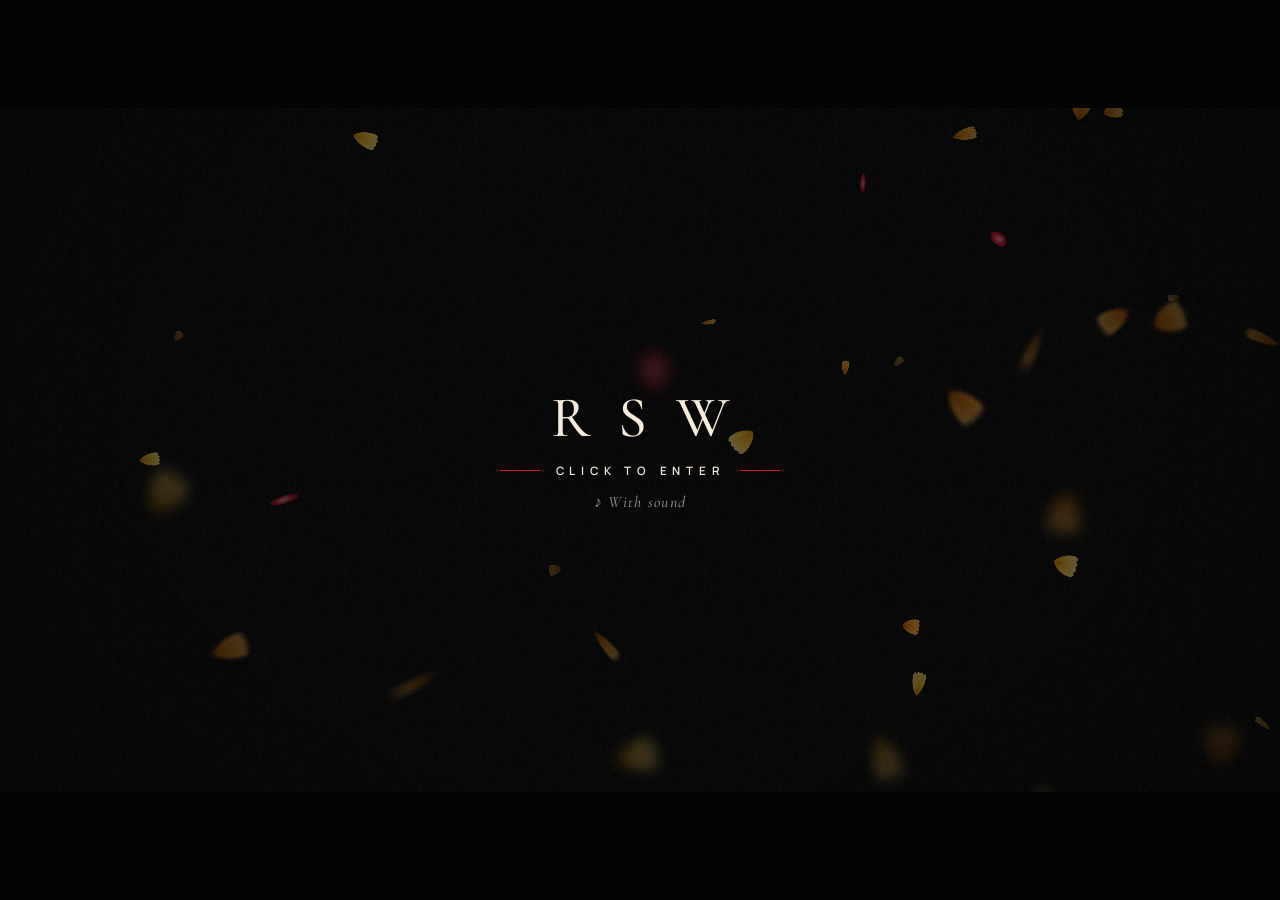
==== india/index.html @ d977381e "India version of the teaser, on its own link (/india/) The same teaser made Indian, beside the main " ====
<!doctype html>
<html lang="en">
<head>
  <meta charset="utf-8">
  <meta name="viewport" content="width=device-width, initial-scale=1, viewport-fit=cover">
  <!-- Designed dark in its own colours: a phone's forced dark mode mustn't repaint it -->
  <meta name="color-scheme" content="dark only">
  <meta name="theme-color" content="#070606">
  <title>RSW · Coming Soon</title>
  <meta name="description" content="Real Saiyan Wellness. The awakening begins soon.">
  <meta property="og:title" content="RSW · Coming Soon">
  <meta property="og:description" content="Real Saiyan Wellness. The awakening begins soon.">
  <link rel="icon" href="../favicon.svg" type="image/svg+xml">
  <!-- Test link: keep search engines out. Remove when it goes on the real domain. -->
  <meta name="robots" content="noindex">

  <link rel="preconnect" href="https://fonts.googleapis.com">
  <link rel="preconnect" href="https://fonts.gstatic.com" crossorigin>
  <!-- Cormorant Garamond for the line, Manrope for the small print -->
  <link rel="stylesheet" href="https://fonts.googleapis.com/css2?family=Cormorant+Garamond:ital,wght@0,500;1,500&family=Manrope:wght@500;600&display=swap">
  <!-- India: Shrikhand for the Gujarati word and the stamp, Yatra One for the Hindi, Noto Serif for the
       small Gujarati and Hindi labels. Google serves each script's part only where it's used. -->
  <link rel="stylesheet" href="https://fonts.googleapis.com/css2?family=Shrikhand&family=Yatra+One&family=Noto+Serif+Gujarati:wght@500;700&family=Noto+Serif+Devanagari:wght@500;700&display=swap">
  <!-- ?v= makes a phone fetch the new file after an update instead of a cached one: change it whenever these files change -->
  <link rel="stylesheet" href="../styles.css?v=12">
  <link rel="stylesheet" href="india.css?v=2">
  <!-- The soundtrack first: ink.js cues it -->
  <script src="music.js?v=2" defer></script>
  <script src="ink.js?v=2" defer></script>
</head>
<body>
  <h1 class="sr-only">RSW, Real Saiyan Wellness: the awakening begins soon. Coming soon.</h1>

  <main class="scene" aria-hidden="true">
    <div class="push">
      <div class="spot"></div>
      <div class="beat"></div>
      <canvas class="petals-back"></canvas>
      <canvas class="ink"></canvas>
      <div class="seal" lang="gu"><span>ટૂંક</span><span>સમયમાં</span></div>
      <!-- ink.js swaps these words for each shot -->
      <div class="copy">
        <p class="label"></p>
        <p class="line">The awakening begins soon.</p>
        <p class="soon">Coming soon</p>
      </div>
      <p class="presents">Real Saiyan Wellness <em>presents</em></p>
    </div>
    <canvas class="petals-front"></canvas>
    <div class="vignette"></div>
    <div class="grain"></div>
    <div class="bars"></div>
  </main>

  <header class="ui ui-top">
    <p class="brand">Real Saiyan Wellness</p>
    <button class="sound" type="button" aria-pressed="false">Sound <b>off</b></button>
  </header>
  <footer class="ui ui-bottom">
    <p class="place">Ahmedabad · <span lang="gu">અમદાવાદ</span></p>
    <button class="replay" type="button"><span aria-hidden="true">↻</span> Replay</button>
  </footer>

  <!-- Shown when the browser won't play sound before a tap: the tap starts the teaser and its music together -->
  <button class="gate" type="button" hidden>
    <span class="gate-mark">RSW</span>
    <span class="gate-cta"><span><span class="touch">Tap</span><span class="mouse">Click</span> to enter</span></span>
    <span class="gate-note"><span aria-hidden="true">♪</span> With sound</span>
  </button>

  <!-- Rough edges for the stamp, like ink pressed from a rubber stamp -->
  <svg width="0" height="0" aria-hidden="true" style="position: absolute">
    <filter id="stone"><feTurbulence type="fractalNoise" baseFrequency="0.75" numOctaves="2" seed="3"/><feDisplacementMap in="SourceGraphic" scale="3.5"/></filter>
  </svg>
</body>
</html>
---- styles.css ----
/* ---------- RSW coming soon: the movie teaser ---------- */
/* Black screen, brush ink, cherry blossoms, film grain and one line of type per shot. ink.js paints
   and sets the scene's classes: is-open (the "presents" card), is-painting (the bars go), then for
   each shot is-written (its words; is-seal adds the seal) and is-leaving (it fades out like smoke);
   is-done shows the small print once. */

/* ---------- Tokens ---------- */
:root {
  color-scheme: dark only;
  --black: #070606;
  --cream: #f6ecdc;
  --red: #d01a2c;
  --muted: rgb(246 236 220 / 0.55);

  --serif: "Cormorant Garamond", "Times New Roman", serif;
  --sans: "Manrope", system-ui, sans-serif;
  --mincho: "Shippori Mincho B1", "Yu Mincho", serif;
  --gu: "Noto Serif Gujarati", var(--serif);

  --ease: cubic-bezier(0.16, 1, 0.3, 1);
  --gutter: clamp(1rem, 4vw, 3rem);
}

/* ---------- Base ---------- */
*,
*::before,
*::after {
  box-sizing: border-box;
}

html,
body {
  height: 100%;
  margin: 0;
  overflow: hidden;
  overscroll-behavior: none; /* no bounce or pull-to-refresh on phones */
  background: var(--black);
  -webkit-text-size-adjust: 100%;
  text-size-adjust: 100%;
}

body {
  color: var(--cream);
  font: 500 1rem/1.5 var(--sans);
  -webkit-font-smoothing: antialiased;
}

p {
  margin: 0;
}

:focus-visible {
  outline: 2px solid var(--cream);
  outline-offset: 4px;
}

.sr-only {
  position: absolute;
  width: 1px;
  height: 1px;
  margin: -1px;
  overflow: hidden;
  clip-path: inset(50%);
  white-space: nowrap;
}

[lang="gu"] {
  font-family: var(--gu);
}

/* ---------- Scene ---------- */
.scene {
  position: fixed;
  inset: 0;
  overflow: hidden;
  -webkit-user-select: none;
  user-select: none;
  -webkit-touch-callout: none;
}

.scene canvas {
  position: absolute;
  inset: 0;
  display: block;
  width: 100%;
  height: 100%;
}

/* The camera: a slow push in over the whole teaser */
.push {
  position: absolute;
  inset: 0;
  animation: push 26s cubic-bezier(0.2, 0.6, 0.3, 1) both;
}

/* A dim red light behind the word, rising with the ink */
.spot {
  position: absolute;
  inset: 0;
  background: radial-gradient(ellipse 46% 38% at 50% var(--spot-y, 42%), rgb(150 20 30 / 0.24), transparent 72%);
  opacity: 0;
  transition: opacity 3s ease;
}

.is-painting .spot {
  opacity: 1;
}

/* A brighter red that flares behind the ink on each beat; ink.js sets its opacity */
.beat {
  position: absolute;
  inset: 0;
  background: radial-gradient(ellipse 48% 40% at 50% var(--spot-y, 42%), rgb(215 32 46 / 0.5), transparent 70%);
  opacity: 0;
  pointer-events: none;
}

/* Between shots the ink lifts away like smoke; the next shot starts on a clean, sharp canvas */
.ink {
  transition: opacity 1.2s ease, filter 1.2s ease, transform 1.3s var(--ease);
}

.is-leaving .ink {
  opacity: 0;
  filter: blur(14px);
  transform: scale(1.03) translateY(-1.2%);
}

.vignette {
  position: absolute;
  inset: 0;
  background: radial-gradient(ellipse at 50% 45%, transparent 50%, rgb(0 0 0 / 0.75) 100%);
  pointer-events: none;
}

/* Film grain: a noise tile (made by ink.js) that jumps around eight times a second */
.grain {
  position: absolute;
  inset: -50%;
  opacity: 0.06;
  background-image: var(--noise);
  pointer-events: none;
  animation: grain 0.9s steps(8) infinite;
}

/* Letterbox bars for the cold open; they slide away when the brush starts */
.bars::before,
.bars::after {
  content: "";
  position: absolute;
  right: 0;
  left: 0;
  z-index: 2;
  height: 12vh;
  background: #000;
  transition: transform 1.6s var(--ease);
}

.bars::before {
  top: 0;
}

.bars::after {
  bottom: 0;
}

.is-painting .bars::before {
  transform: translateY(-100%);
}

.is-painting .bars::after {
  transform: translateY(100%);
}

/* ---------- Cold open ---------- */
.presents {
  position: absolute;
  top: var(--cy, 42%);
  left: 50%;
  width: max-content;
  max-width: calc(100% - 2 * var(--gutter));
  font: 500 clamp(0.62rem, 1vw, 0.78rem) / 1.6 var(--sans);
  letter-spacing: 0.55em;
  text-align: center;
  text-transform: uppercase;
  color: var(--muted);
  opacity: 0;
  transform: translate(-50%, -50%);
}

.presents em {
  font: italic 500 1.5em/1 var(--serif);
  letter-spacing: 0.08em;
  text-transform: none;
  color: var(--cream);
}

.is-open .presents {
  animation: presents 2.1s ease both;
}

/* ---------- The seal: 近日公開, "coming soon", stamped beside the word ---------- */
.seal {
  position: absolute;
  top: var(--seal-y, 50%);
  left: var(--seal-x, 70%);
  display: flex;
  flex-direction: row-reverse;
  justify-content: center;
  gap: 0.06em;
  width: var(--seal, 4rem);
  height: var(--seal, 4rem);
  padding: 0.12em;
  border-radius: 4px;
  background: var(--red);
  color: var(--cream);
  font: 800 calc(var(--seal, 4rem) * 0.36) / 1 var(--mincho);
  box-shadow: inset 0 0 0 0.07em var(--red), inset 0 0 0 0.13em var(--cream);
  filter: url(#stone);
  opacity: 0;
  transform: rotate(-2deg) scale(1.4);
}

.seal span {
  display: grid;
  place-items: center;
  writing-mode: vertical-rl;
}

.is-seal.is-written .seal {
  animation: seal 0.42s cubic-bezier(0.3, 1.4, 0.5, 1) both;
}

.is-leaving .seal {
  opacity: 0 !important;
  transition: opacity 0.9s ease;
}

/* ---------- The line ---------- */
.copy {
  position: absolute;
  top: var(--copy-y, 70%);
  left: 50%;
  width: var(--copy-w, calc(100% - 2 * var(--gutter)));
  text-align: center;
  transform: translateX(-50%);
  transition: opacity 1s ease, filter 1s ease;
}

/* The ensō holds its words inside the circle, without the rules either side */
.copy-center .copy {
  transform: translate(-50%, -50%);
}

.copy-center .soon::before,
.copy-center .soon::after {
  display: none;
}

.is-leaving .copy {
  opacity: 0;
  filter: blur(8px);
}

/* The shot's name: its kanji and what it means */
.label {
  margin-bottom: 0.9rem;
  font: 600 0.64rem/1.4 var(--sans);
  letter-spacing: 0.45em;
  text-transform: uppercase;
  color: var(--muted);
  opacity: 0;
}

.label:empty {
  display: none;
}

.label .k {
  margin-right: 0.5em;
  font: 800 1.45em/1 var(--mincho);
  letter-spacing: 0.12em;
  color: var(--cream);
}

.is-written .label {
  animation: rise 1.4s var(--ease) 0.2s both;
}

.line {
  font: 500 clamp(1rem, 2.1vw, 1.7rem) / 1.35 var(--serif);
  letter-spacing: 0.3em;
  text-transform: uppercase;
  color: var(--cream);
  opacity: 0;
}

.is-written .line {
  animation: track 2.4s var(--ease) 0.5s both;
}

.soon {
  display: inline-flex;
  align-items: center;
  gap: 1.1rem;
  margin-top: 1.1rem;
  font: 600 clamp(0.6rem, 0.9vw, 0.72rem) / 1 var(--sans);
  letter-spacing: 0.6em;
  text-transform: uppercase;
  color: var(--red);
  opacity: 0;
}

.soon [lang="gu"] {
  font-size: 1.25em;
  letter-spacing: 0.08em;
  text-transform: none;
}

.soon::before,
.soon::after {
  content: "";
  width: clamp(1.5rem, 4vw, 3rem);
  height: 1px;
  background: currentColor;
  opacity: 0.6;
}

.is-written .soon {
  animation: rise 1.6s var(--ease) 1.5s both;
}

/* ---------- Small print round the edges ---------- */
.ui {
  position: fixed;
  right: 0;
  left: 0;
  z-index: 3;
  display: flex;
  align-items: center;
  justify-content: space-between;
  gap: 1rem;
  padding: 0 max(var(--gutter), env(safe-area-inset-right)) 0 max(var(--gutter), env(safe-area-inset-left));
  font: 600 0.66rem/1 var(--sans);
  letter-spacing: 0.32em;
  text-transform: uppercase;
  color: var(--muted);
}

.ui-top {
  top: max(1.4rem, env(safe-area-inset-top));
}

.ui-bottom {
  bottom: max(1.4rem, env(safe-area-inset-bottom));
}

/* The small print fades in once the first shot is up; the sound hint shows from the start */
.ui > * {
  opacity: 0;
  transition: opacity 1.6s ease;
}

.is-done .ui > *,
.ui > .sound[aria-pressed="true"] {
  opacity: 0.85;
}

.place [lang="gu"] {
  font-size: 1.15em;
  letter-spacing: 0.06em;
}

.replay,
.sound {
  min-width: 2.75rem;
  min-height: 2.75rem;
  padding: 0 0.25rem;
  margin: 0 -0.25rem;
  border: 0;
  background: none;
  color: var(--cream);
  font: inherit;
  letter-spacing: inherit;
  text-transform: inherit;
  cursor: pointer;
  touch-action: manipulation;
  -webkit-tap-highlight-color: transparent;
}

.is-done .ui > .replay:hover,
.ui > .sound:hover {
  opacity: 1;
}

.sound b {
  font-weight: inherit;
  color: var(--muted);
}

.sound[aria-pressed="true"] b {
  color: var(--red);
}

/* ---------- The gate: "Tap to enter", when the browser needs a tap before any sound ---------- */
.gate {
  position: fixed;
  inset: 0;
  z-index: 5;
  display: grid;
  place-content: center;
  justify-items: center;
  gap: 1.1rem;
  border: 0;
  background: rgb(7 6 6 / 0.55);
  color: var(--cream);
  font: inherit;
  cursor: pointer;
  touch-action: manipulation;
  -webkit-tap-highlight-color: transparent;
  transition: opacity 0.8s ease, visibility 0s 0.8s;
}

.gate[hidden] {
  display: none;
}

.is-entered .gate {
  opacity: 0;
  visibility: hidden;
}

.gate-mark {
  font: 500 clamp(2.4rem, 6vw, 3.6rem) / 1 var(--serif);
  letter-spacing: 0.5em;
  margin-right: -0.5em; /* the tracking after the last letter, so RSW sits centred */
}

.gate-cta {
  display: inline-flex;
  align-items: center;
  gap: 1rem;
  font: 600 0.72rem/1 var(--sans);
  letter-spacing: 0.5em;
  text-transform: uppercase;
  animation: breathe 2.4s ease-in-out infinite;
}

.gate-cta::before,
.gate-cta::after {
  content: "";
  width: 2.5rem;
  height: 1px;
  background: var(--red);
}

.gate-note {
  font: italic 500 1rem/1 var(--serif);
  letter-spacing: 0.08em;
  color: var(--muted);
}

.gate .mouse {
  display: none;
}

@media (hover: hover) and (pointer: fine) {
  .gate .touch {
    display: none;
  }

  .gate .mouse {
    display: inline;
  }
}

/* Narrow phones: tighter tracking so the line stays on one row */
@media (max-width: 30rem) {
  .line {
    letter-spacing: 0.18em;
  }

  .is-written .line {
    animation-name: track-narrow;
  }

  .soon {
    letter-spacing: 0.45em;
  }

  .ui {
    letter-spacing: 0.22em;
  }
}

/* The smallest phones (a folded Galaxy Fold, an old iPhone SE): the big RSW is the brand, so the
   small one goes, and the sound button keeps its corner */
@media (max-width: 22.5rem) {
  .brand {
    display: none;
  }

  .sound {
    margin-left: auto;
  }

  .ui {
    letter-spacing: 0.16em;
  }

  .gate-cta::before,
  .gate-cta::after {
    width: 1.5rem;
  }

  /* No rules beside "coming soon", so longer lines like "Lab-tested · Every batch" stay on one row */
  .soon::before,
  .soon::after {
    display: none;
  }

  .soon {
    letter-spacing: 0.3em;
  }
}

/* Phones on their side: no shot name, a smaller line, so the words fit under the art */
@media (max-height: 32.5rem) and (min-aspect-ratio: 1/1) {
  .label {
    display: none;
  }

  .line {
    font-size: 0.95rem;
  }

  .soon {
    margin-top: 0.6rem;
  }

  /* Inside a small ensō: smaller, tighter words, so they don't stack one per row */
  .copy-center .line {
    font-size: 0.82rem;
    letter-spacing: 0.12em;
  }

  .copy-center .soon {
    margin-top: 0.4rem;
    letter-spacing: 0.3em;
  }

  .ui-top {
    top: max(0.9rem, env(safe-area-inset-top));
  }

  .ui-bottom {
    bottom: max(0.9rem, env(safe-area-inset-bottom));
  }
}

/* ---------- Motion ---------- */
@keyframes push {
  from {
    transform: scale(1.07);
  }

  to {
    transform: scale(1);
  }
}

@keyframes grain {
  0% { transform: translate(0, 0); }
  12% { transform: translate(-5%, 3%); }
  25% { transform: translate(4%, -6%); }
  37% { transform: translate(-7%, -2%); }
  50% { transform: translate(6%, 5%); }
  62% { transform: translate(-3%, 7%); }
  75% { transform: translate(7%, -4%); }
  87% { transform: translate(-6%, -7%); }
}

@keyframes presents {
  0% {
    opacity: 0;
    filter: blur(6px);
  }

  30%,
  70% {
    opacity: 1;
    filter: blur(0);
  }

  100% {
    opacity: 0;
    filter: blur(4px);
  }
}

@keyframes seal {
  0% {
    opacity: 0;
    transform: rotate(-2deg) scale(1.4);
  }

  100% {
    opacity: 1;
    transform: rotate(-2deg) scale(1);
  }
}

/* The trailer title move: letters drift together out of a blur */
@keyframes track {
  from {
    opacity: 0;
    letter-spacing: 0.75em;
    filter: blur(10px);
  }

  to {
    opacity: 1;
    letter-spacing: 0.3em;
    filter: blur(0);
  }
}

@keyframes breathe {
  50% {
    opacity: 0.4;
  }
}

@keyframes track-narrow {
  from {
    opacity: 0;
    letter-spacing: 0.5em;
    filter: blur(10px);
  }

  to {
    opacity: 1;
    letter-spacing: 0.18em;
    filter: blur(0);
  }
}

@keyframes rise {
  from {
    opacity: 0;
    transform: translateY(0.6rem);
  }

  to {
    opacity: 1;
    transform: none;
  }
}

/* Reduced motion: no camera move or grain; everything lands in its end state */
@media (prefers-reduced-motion: reduce) {
  *,
  *::before,
  *::after {
    animation-duration: 0.01ms !important;
    animation-iteration-count: 1 !important;
    transition-duration: 0.01ms !important;
  }

  .grain {
    animation: none;
  }
}
---- india/india.css ----
/* ---------- RSW coming soon, India: what differs from ../styles.css ---------- */
:root {
  --mincho: "Noto Serif Gujarati", "Noto Serif Devanagari", serif; /* the labels' script word */
}

.label .k {
  font-weight: 700;
  letter-spacing: 0.04em;
}

.label .k[lang="hi"] {
  font-family: "Noto Serif Devanagari", serif;
}

/* The stamp: round, "ટૂંક સમયમાં" (coming soon) in Gujarati, two lines */
.seal {
  flex-direction: column;
  align-items: center;
  gap: 0.05em;
  padding: 0;
  border-radius: 50%;
  font: 400 calc(var(--seal, 4rem) * 0.22) / 1.1 "Shrikhand", var(--gu);
}

.seal span {
  writing-mode: horizontal-tb;
}

/* Round, the stamp needs a little more room than the square seal for its two words */
.seal {
  width: calc(var(--seal, 4rem) * 1.15);
  height: calc(var(--seal, 4rem) * 1.15);
}
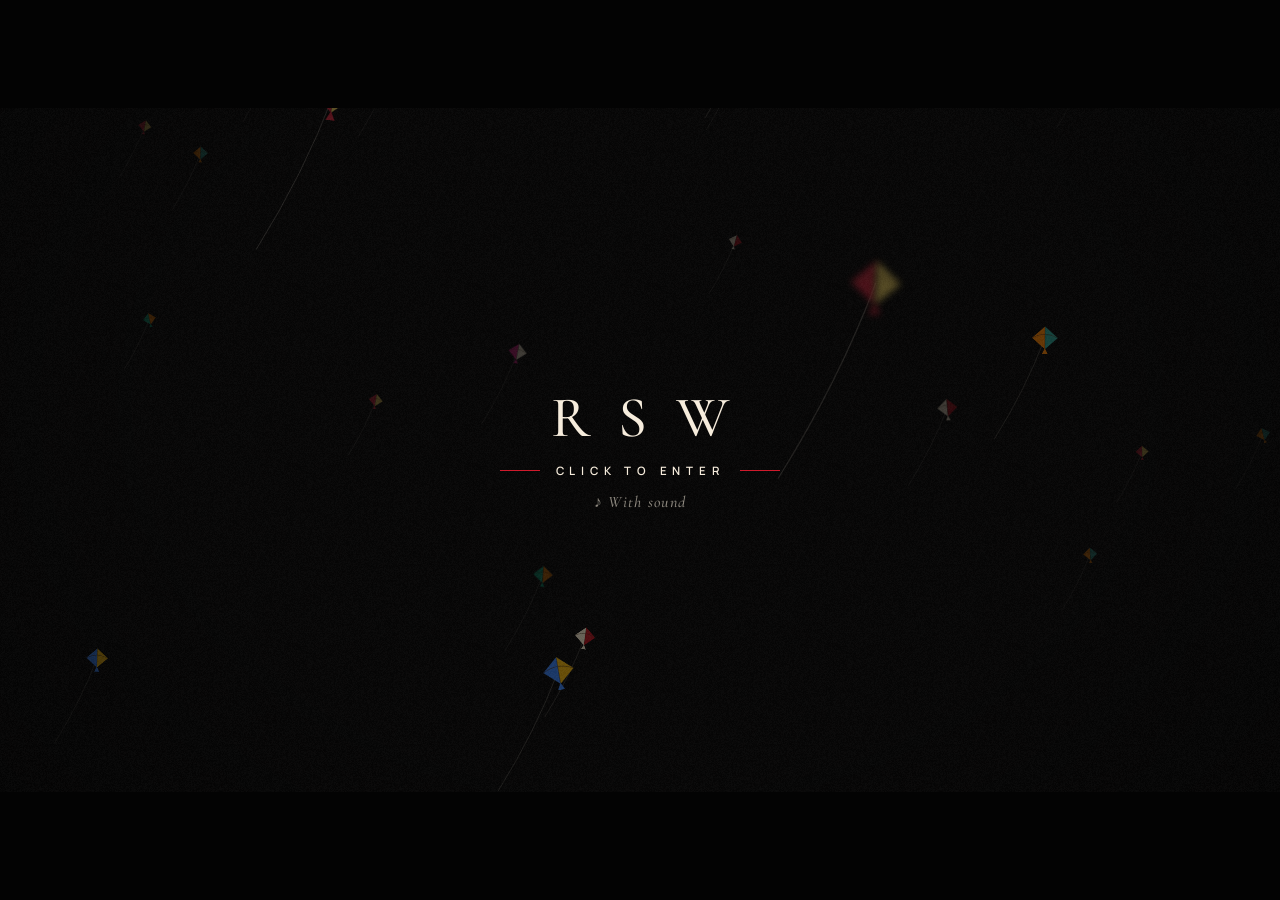
==== commit cef824c3: "India version redone: bansuri in Raag Malkauns, Warli, patang, gada, kites After a first listen, the" ====
--- a/india/index.html
+++ b/india/index.html
@@ -18,15 +18,14 @@
   <link rel="preconnect" href="https://fonts.gstatic.com" crossorigin>
   <!-- Cormorant Garamond for the line, Manrope for the small print -->
   <link rel="stylesheet" href="https://fonts.googleapis.com/css2?family=Cormorant+Garamond:ital,wght@0,500;1,500&family=Manrope:wght@500;600&display=swap">
-  <!-- India: Shrikhand for the Gujarati word and the stamp, Yatra One for the Hindi, Noto Serif for the
-       small Gujarati and Hindi labels. Google serves each script's part only where it's used. -->
-  <link rel="stylesheet" href="https://fonts.googleapis.com/css2?family=Shrikhand&family=Yatra+One&family=Noto+Serif+Gujarati:wght@500;700&family=Noto+Serif+Devanagari:wght@500;700&display=swap">
+  <!-- Noto Serif Gujarati for the Gujarati words; Google serves its Gujarati part only where it's used -->
+  <link rel="stylesheet" href="https://fonts.googleapis.com/css2?family=Noto+Serif+Gujarati:wght@500;700&display=swap">
   <!-- ?v= makes a phone fetch the new file after an update instead of a cached one: change it whenever these files change -->
   <link rel="stylesheet" href="../styles.css?v=12">
-  <link rel="stylesheet" href="india.css?v=2">
+  <link rel="stylesheet" href="india.css?v=3">
   <!-- The soundtrack first: ink.js cues it -->
-  <script src="music.js?v=2" defer></script>
-  <script src="ink.js?v=2" defer></script>
+  <script src="music.js?v=5" defer></script>
+  <script src="ink.js?v=4" defer></script>
 </head>
 <body>
   <h1 class="sr-only">RSW, Real Saiyan Wellness: the awakening begins soon. Coming soon.</h1>
@@ -37,7 +36,6 @@
       <div class="beat"></div>
       <canvas class="petals-back"></canvas>
       <canvas class="ink"></canvas>
-      <div class="seal" lang="gu"><span>ટૂંક</span><span>સમયમાં</span></div>
       <!-- ink.js swaps these words for each shot -->
       <div class="copy">
         <p class="label"></p>
@@ -68,9 +66,5 @@
     <span class="gate-note"><span aria-hidden="true">♪</span> With sound</span>
   </button>
 
-  <!-- Rough edges for the stamp, like ink pressed from a rubber stamp -->
-  <svg width="0" height="0" aria-hidden="true" style="position: absolute">
-    <filter id="stone"><feTurbulence type="fractalNoise" baseFrequency="0.75" numOctaves="2" seed="3"/><feDisplacementMap in="SourceGraphic" scale="3.5"/></filter>
-  </svg>
 </body>
 </html>
--- a/india/india.css
+++ b/india/india.css
@@ -1,33 +1,9 @@
 /* ---------- RSW coming soon, India: what differs from ../styles.css ---------- */
 :root {
-  --mincho: "Noto Serif Gujarati", "Noto Serif Devanagari", serif; /* the labels' script word */
+  --mincho: "Noto Serif Gujarati", serif; /* the labels' Gujarati word */
 }
 
 .label .k {
   font-weight: 700;
   letter-spacing: 0.04em;
 }
-
-.label .k[lang="hi"] {
-  font-family: "Noto Serif Devanagari", serif;
-}
-
-/* The stamp: round, "ટૂંક સમયમાં" (coming soon) in Gujarati, two lines */
-.seal {
-  flex-direction: column;
-  align-items: center;
-  gap: 0.05em;
-  padding: 0;
-  border-radius: 50%;
-  font: 400 calc(var(--seal, 4rem) * 0.22) / 1.1 "Shrikhand", var(--gu);
-}
-
-.seal span {
-  writing-mode: horizontal-tb;
-}
-
-/* Round, the stamp needs a little more room than the square seal for its two words */
-.seal {
-  width: calc(var(--seal, 4rem) * 1.15);
-  height: calc(var(--seal, 4rem) * 1.15);
-}
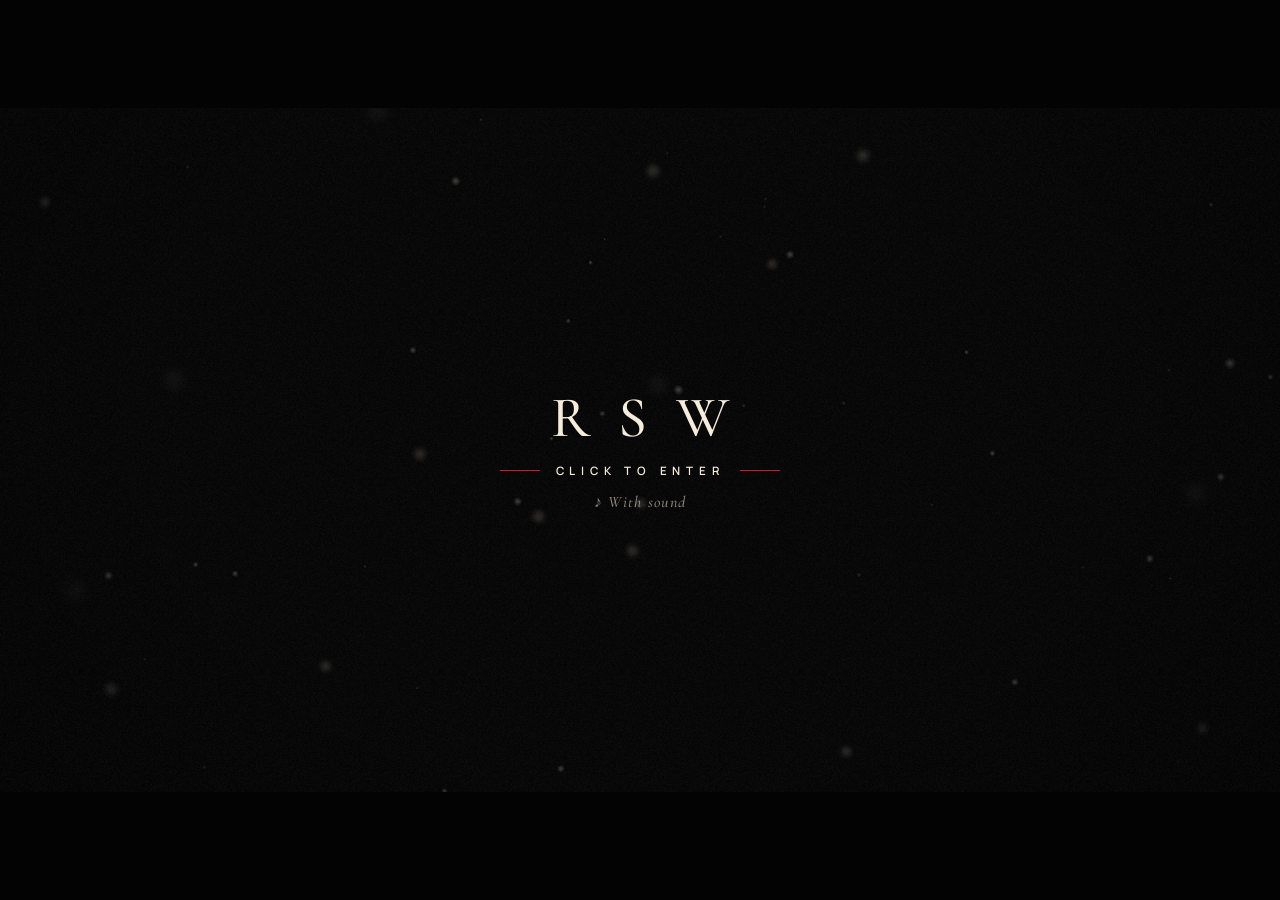
==== commit 073e38ad: "India version: nothing religious (cricket ball, bandhani, chalk dust) The gada (Hanuman's mace) and " ====
--- a/india/index.html
+++ b/india/index.html
@@ -25,7 +25,7 @@
   <link rel="stylesheet" href="india.css?v=3">
   <!-- The soundtrack first: ink.js cues it -->
   <script src="music.js?v=5" defer></script>
-  <script src="ink.js?v=4" defer></script>
+  <script src="ink.js?v=7" defer></script>
 </head>
 <body>
   <h1 class="sr-only">RSW, Real Saiyan Wellness: the awakening begins soon. Coming soon.</h1>
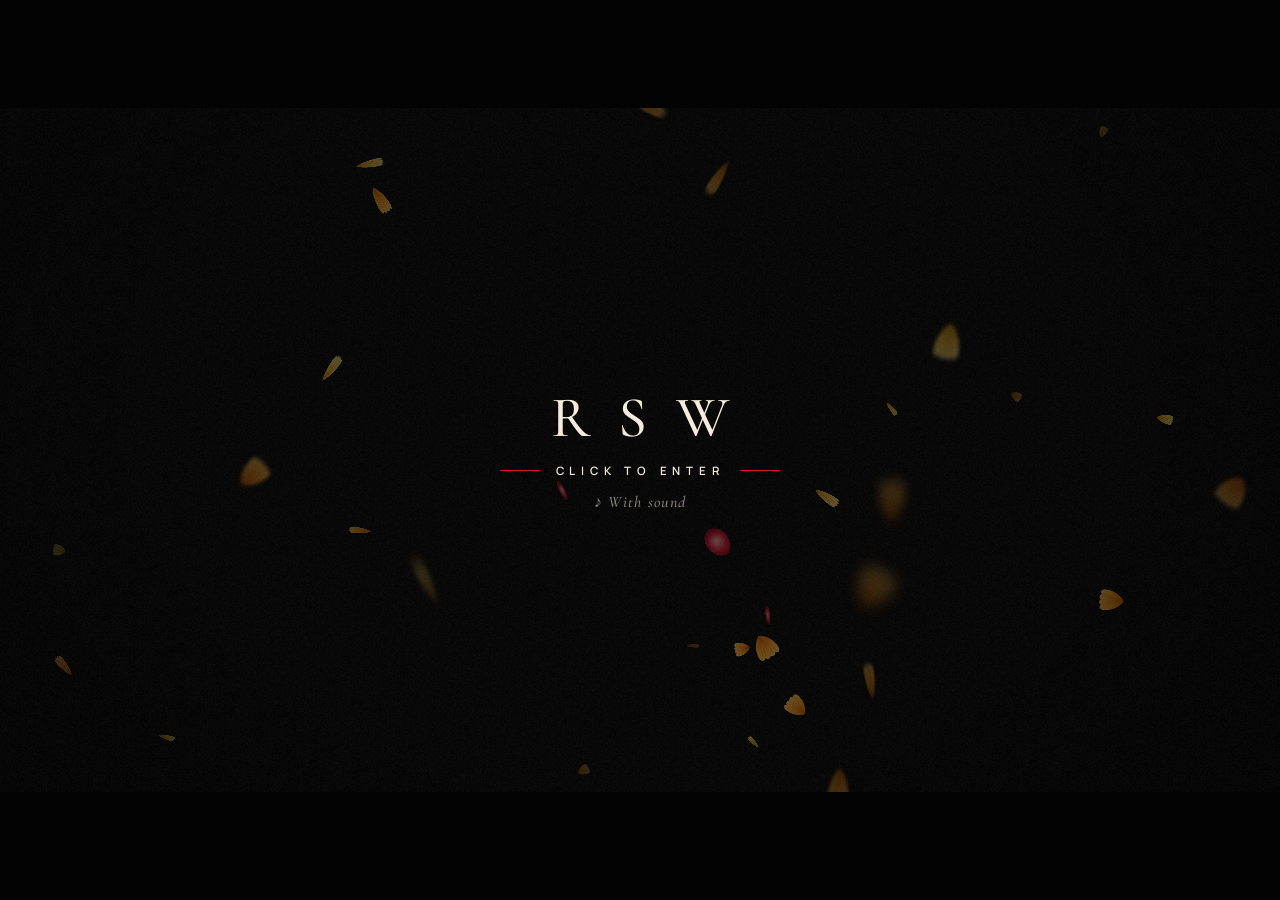
==== commit 1e11ba60: "India version: back to the first look, with the bansuri music The user picked the first India look (" ====
--- a/india/index.html
+++ b/india/index.html
@@ -18,14 +18,15 @@
   <link rel="preconnect" href="https://fonts.gstatic.com" crossorigin>
   <!-- Cormorant Garamond for the line, Manrope for the small print -->
   <link rel="stylesheet" href="https://fonts.googleapis.com/css2?family=Cormorant+Garamond:ital,wght@0,500;1,500&family=Manrope:wght@500;600&display=swap">
-  <!-- Noto Serif Gujarati for the Gujarati words; Google serves its Gujarati part only where it's used -->
-  <link rel="stylesheet" href="https://fonts.googleapis.com/css2?family=Noto+Serif+Gujarati:wght@500;700&display=swap">
+  <!-- India: Shrikhand for the Gujarati word and the stamp, Yatra One for the Hindi, Noto Serif for the
+       small Gujarati and Hindi labels. Google serves each script's part only where it's used. -->
+  <link rel="stylesheet" href="https://fonts.googleapis.com/css2?family=Shrikhand&family=Yatra+One&family=Noto+Serif+Gujarati:wght@500;700&family=Noto+Serif+Devanagari:wght@500;700&display=swap">
   <!-- ?v= makes a phone fetch the new file after an update instead of a cached one: change it whenever these files change -->
   <link rel="stylesheet" href="../styles.css?v=12">
-  <link rel="stylesheet" href="india.css?v=3">
+  <link rel="stylesheet" href="india.css?v=4">
   <!-- The soundtrack first: ink.js cues it -->
   <script src="music.js?v=5" defer></script>
-  <script src="ink.js?v=7" defer></script>
+  <script src="ink.js?v=8" defer></script>
 </head>
 <body>
   <h1 class="sr-only">RSW, Real Saiyan Wellness: the awakening begins soon. Coming soon.</h1>
@@ -36,6 +37,7 @@
       <div class="beat"></div>
       <canvas class="petals-back"></canvas>
       <canvas class="ink"></canvas>
+      <div class="seal" lang="gu"><span>ટૂંક</span><span>સમયમાં</span></div>
       <!-- ink.js swaps these words for each shot -->
       <div class="copy">
         <p class="label"></p>
@@ -66,5 +68,9 @@
     <span class="gate-note"><span aria-hidden="true">♪</span> With sound</span>
   </button>
 
+  <!-- Rough edges for the stamp, like ink pressed from a rubber stamp -->
+  <svg width="0" height="0" aria-hidden="true" style="position: absolute">
+    <filter id="stone"><feTurbulence type="fractalNoise" baseFrequency="0.75" numOctaves="2" seed="3"/><feDisplacementMap in="SourceGraphic" scale="3.5"/></filter>
+  </svg>
 </body>
 </html>
--- a/india/india.css
+++ b/india/india.css
@@ -1,9 +1,33 @@
 /* ---------- RSW coming soon, India: what differs from ../styles.css ---------- */
 :root {
-  --mincho: "Noto Serif Gujarati", serif; /* the labels' Gujarati word */
+  --mincho: "Noto Serif Gujarati", "Noto Serif Devanagari", serif; /* the labels' script word */
 }
 
 .label .k {
   font-weight: 700;
   letter-spacing: 0.04em;
 }
+
+.label .k[lang="hi"] {
+  font-family: "Noto Serif Devanagari", serif;
+}
+
+/* The stamp: round, "ટૂંક સમયમાં" (coming soon) in Gujarati, two lines */
+.seal {
+  flex-direction: column;
+  align-items: center;
+  gap: 0.05em;
+  padding: 0;
+  border-radius: 50%;
+  font: 400 calc(var(--seal, 4rem) * 0.22) / 1.1 "Shrikhand", var(--gu);
+}
+
+.seal span {
+  writing-mode: horizontal-tb;
+}
+
+/* Round, the stamp needs a little more room than the square seal for its two words */
+.seal {
+  width: calc(var(--seal, 4rem) * 1.15);
+  height: calc(var(--seal, 4rem) * 1.15);
+}
